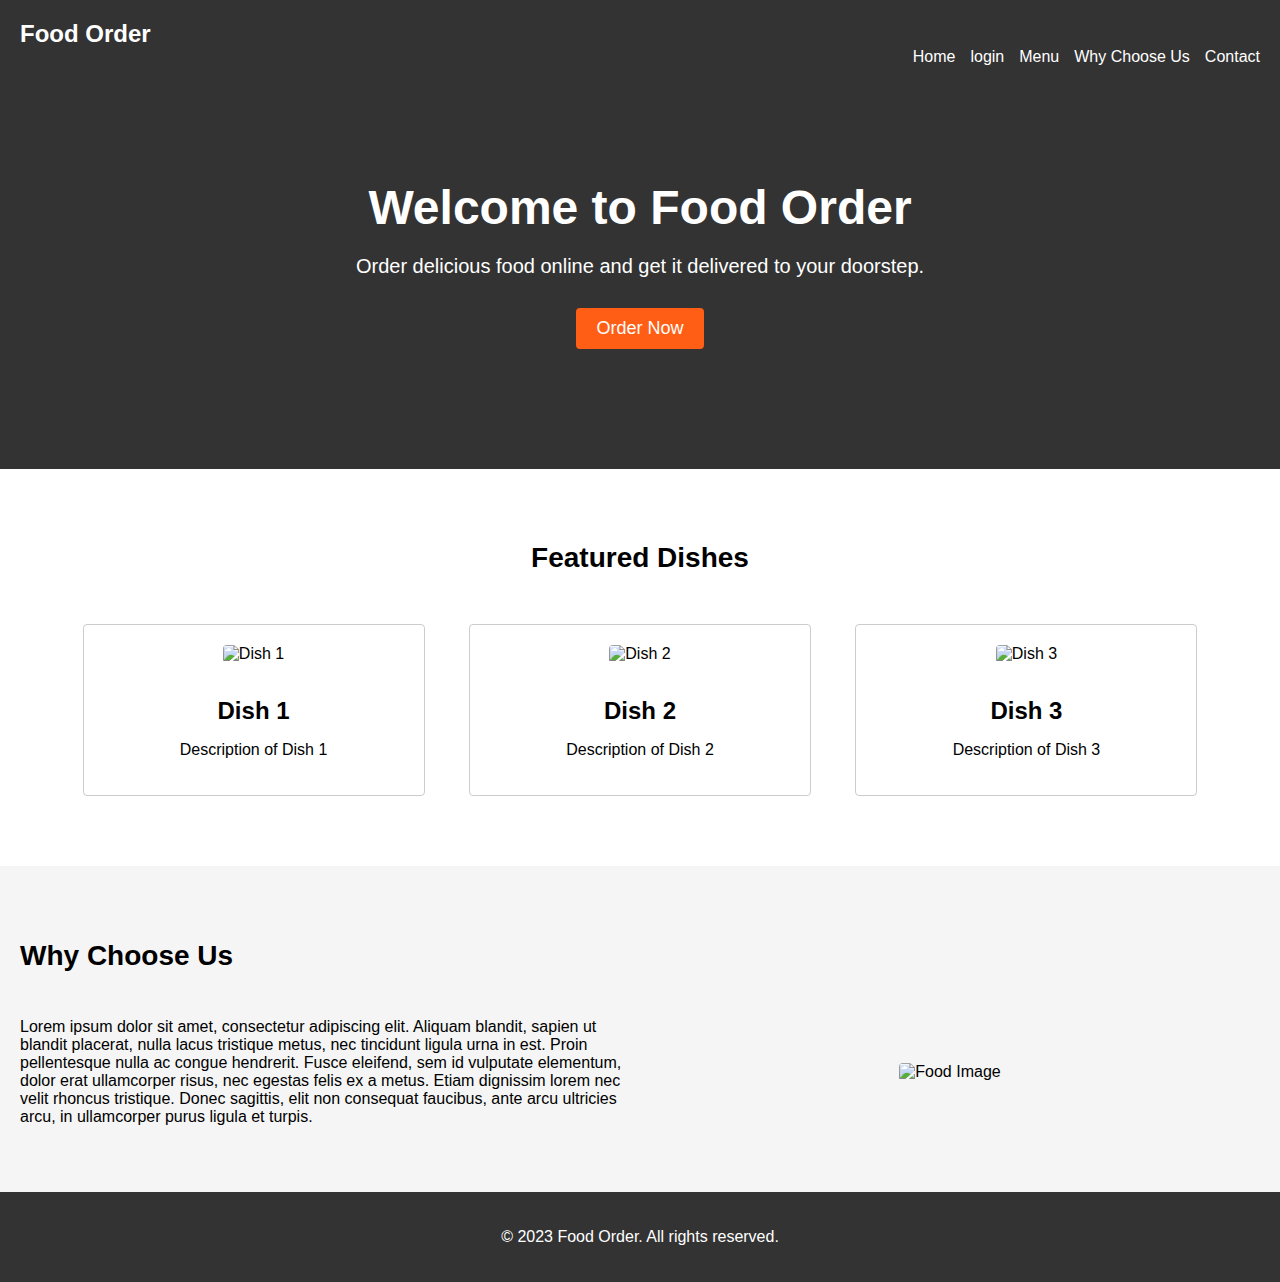
==== templete/homepage/index.html @ 799299d9 "add netify" ====
<!DOCTYPE html>
<html lang="en">
<head>
  <meta charset="UTF-8">
  <meta name="viewport" content="width=device-width, initial-scale=1.0">
  <title>Food Order - Home</title>
  <link rel="stylesheet" href="/static/css/home.css"> <!-- External CSS file for styling -->
</head>
<body>
  <header>
    <nav>
      <div class="logo">Food Order</div>
      <ul class="nav-links">
        <li><a href="/">Home</a></li>
        <li><a href="/login">login</a></li>
        <li><a href="#featured">Menu</a></li>
        <li><a href="#Why">Why Choose Us</a></li>
        <li><a href="/contact">Contact</a></li>
      </ul>
    </nav>
    <div class="hero">
      <h1>Welcome to Food Order</h1>
      <p>Order delicious food online and get it delivered to your doorstep.</p>
      <a href="/signup" class="btn">Order Now</a>
    </div>
  </header>
  
  <section  id="featured" class="featured">
    <h2>Featured Dishes</h2>
    <div class="dish-card">
      <img src="dish1.jpg" alt="Dish 1">
      <h3>Dish 1</h3>
      <p>Description of Dish 1</p>
    </div>
    <div class="dish-card">
      <img src="dish2.jpg" alt="Dish 2">
      <h3>Dish 2</h3>
      <p>Description of Dish 2</p>
    </div>
    <div class="dish-card">
      <img src="dish3.jpg" alt="Dish 3">
      <h3>Dish 3</h3>
      <p>Description of Dish 3</p>
    </div>
  </section>

  <section id="Why" class="why-choose-us">
    <h2>Why Choose Us</h2>
    <div class="content">
      <div class="text">
        <p>Lorem ipsum dolor sit amet, consectetur adipiscing elit. Aliquam blandit, sapien ut blandit placerat, nulla lacus tristique metus, nec tincidunt ligula urna in est. Proin pellentesque nulla ac congue hendrerit. Fusce eleifend, sem id vulputate elementum, dolor erat ullamcorper risus, nec egestas felis ex a metus. Etiam dignissim lorem nec velit rhoncus tristique. Donec sagittis, elit non consequat faucibus, ante arcu ultricies arcu, in ullamcorper purus ligula et turpis.</p>
      </div>
      <div class="image">
        <img src="food-image.jpg" alt="Food Image">
      </div>
    </div>
  </section>
  
  <footer>
    <p>&copy; 2023 Food Order. All rights reserved.</p>
  </footer>
</body>
</html>
---- static/css/home.css ----
/* styles.css */

/* Global Styles */
body {
  font-family: Arial, sans-serif;
  margin: 0;
  padding: 0;
}

/* Header Styles */
header {
  background-color: #333;
  color: #fff;
  padding: 20px;
  justify-content: space-between;
}

.logo {
  font-size: 24px;
  font-weight: bold;
}

.nav-links {
  float: right;
  list-style: none;
  margin: 0;
  padding: 0;
  display: flex;
}

.nav-links li {
  margin-left: 15px;
}

.nav-links a {
  color: #fff;
  text-decoration: none;
}

/* Hero Section Styles */
.hero {
  background-image: url(hero-background.jpg);
  background-size: cover;
  background-position: center;
  padding: 100px;
  text-align: center;
  color: #fff;
}

.hero h1 {
  font-size: 48px;
  margin-bottom: 20px;
}

.hero p {
  font-size: 20px;
  margin-bottom: 30px;
}

.btn {
  display: inline-block;
  background-color: #ff5e14;
  color: #fff;
  font-size: 18px;
  padding: 10px 20px;
  text-decoration: none;
  border-radius: 4px;
}

/* Featured Dishes Section Styles */
.featured {
  text-align: center;
  padding: 50px 20px;
}

.featured h2 {
  font-size: 28px;
  margin-bottom: 30px;
}

.dish-card {
  display: inline-block;
  width: 300px;
  margin: 20px;
  padding: 20px;
  border: 1px solid #ccc;
  border-radius: 4px;
}

.dish-card img {
  width: 100%;
  border-radius: 4px;
  margin-bottom: 10px;
}

.dish-card h3 {
  font-size: 24px;
  margin-bottom: 10px;
}

.dish-card p {
  font-size: 16px;
}

/* Why Choose Us Section Styles */
.why-choose-us {
  background-color: #f5f5f5;
  padding: 50px 20px;
}

.why-choose-us h2 {
  font-size: 28px;
  margin-bottom: 30px;
}

.content {
  display: flex;
  flex-direction: row;
  align-items: center;
}

.text {
  flex: 1;
}

.image {
  flex: 1;
  text-align: center;
}

.image img {
  max-width: 100%;
  height: auto;
  border-radius: 4px;
}

/* Footer Styles */
footer {
  background-color: #333;
  color: #fff;
  padding: 20px;
  text-align: center;
}

/* Media Queries for Responsive Design */
@media only screen and (max-width: 768px) {
  /* Header */
  .nav-links {
    float: none;
    display: none;
  }

  .nav-links li {
    margin: 0;
  }

  .logo {
    text-align: center;
    margin-bottom: 10px;
  }

  /* Hero Section */
  .hero {
    padding: 50px;
  }

  .hero h1 {
    font-size: 36px;
  }

  .hero p {
    font-size: 16px;
    margin-bottom: 20px;
  }

  /* Featured Dishes Section */
  .featured {
    padding: 30px;
  }

  .dish-card {
    width: 100%;
    margin: 10px 0;
  }

  /* Why Choose Us Section */
  .why-choose-us {
    padding: 30px;
  }

  .content {
    flex-direction: column;
  }

  .text {
    margin-bottom: 20px;
  }
}
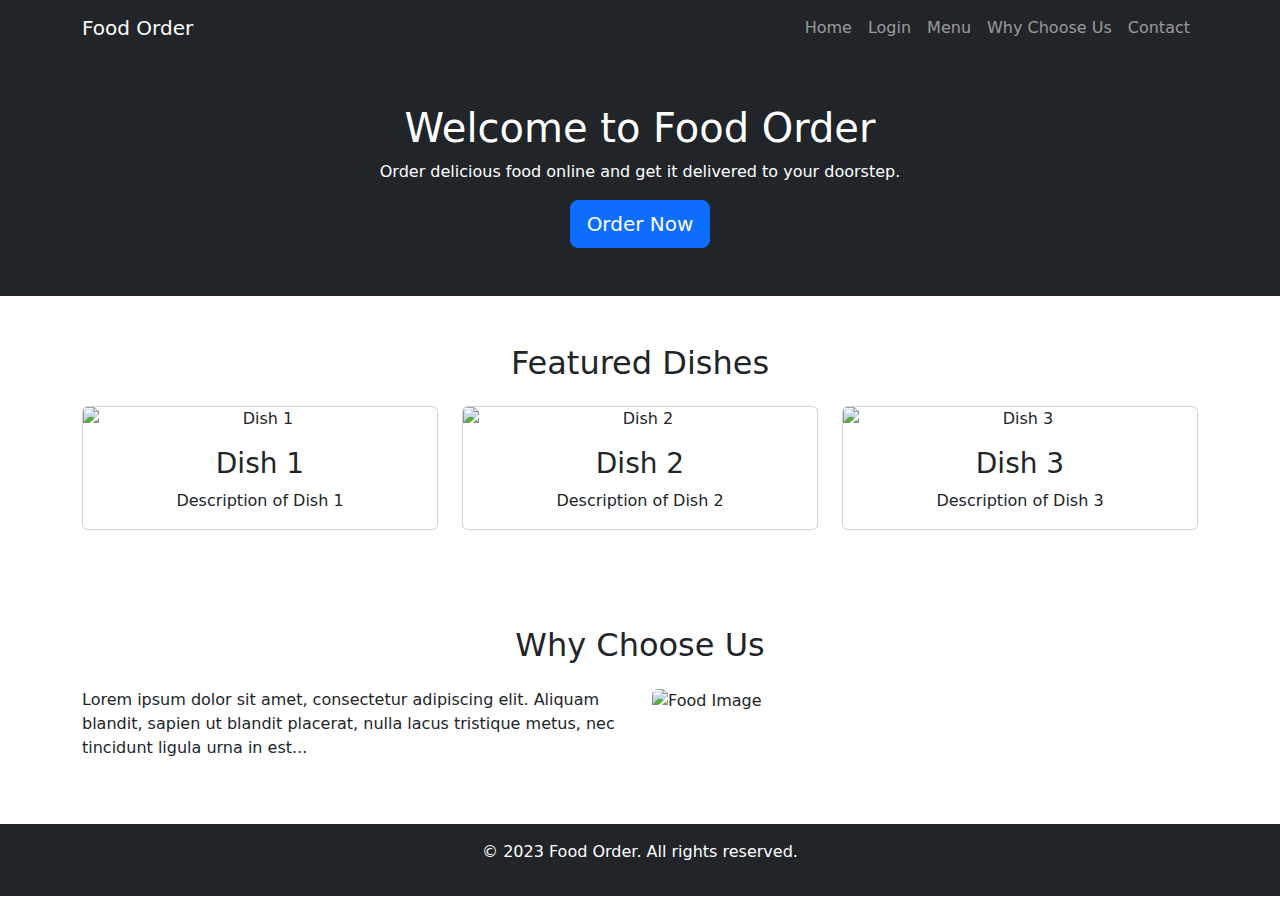
==== commit 1a34dfe1: "change to postgress" ====
--- a/templete/homepage/index.html
+++ b/templete/homepage/index.html
@@ -1,63 +1,108 @@
 <!DOCTYPE html>
 <html lang="en">
+
 <head>
-  <meta charset="UTF-8">
-  <meta name="viewport" content="width=device-width, initial-scale=1.0">
-  <title>Food Order - Home</title>
-  <link rel="stylesheet" href="/static/css/home.css"> <!-- External CSS file for styling -->
+    <meta charset="UTF-8">
+    <meta name="viewport" content="width=device-width, initial-scale=1.0">
+    <title>Food Order - Home</title>
+    <!-- Bootstrap CSS -->
+    <link rel="stylesheet" href="https://cdn.jsdelivr.net/npm/bootstrap@5.3.0/dist/css/bootstrap.min.css">
 </head>
+
 <body>
-  <header>
-    <nav>
-      <div class="logo">Food Order</div>
-      <ul class="nav-links">
-        <li><a href="/">Home</a></li>
-        <li><a href="/login">login</a></li>
-        <li><a href="#featured">Menu</a></li>
-        <li><a href="#Why">Why Choose Us</a></li>
-        <li><a href="/contact">Contact</a></li>
-      </ul>
-    </nav>
-    <div class="hero">
-      <h1>Welcome to Food Order</h1>
-      <p>Order delicious food online and get it delivered to your doorstep.</p>
-      <a href="/signup" class="btn">Order Now</a>
-    </div>
-  </header>
-  
-  <section  id="featured" class="featured">
-    <h2>Featured Dishes</h2>
-    <div class="dish-card">
-      <img src="dish1.jpg" alt="Dish 1">
-      <h3>Dish 1</h3>
-      <p>Description of Dish 1</p>
-    </div>
-    <div class="dish-card">
-      <img src="dish2.jpg" alt="Dish 2">
-      <h3>Dish 2</h3>
-      <p>Description of Dish 2</p>
-    </div>
-    <div class="dish-card">
-      <img src="dish3.jpg" alt="Dish 3">
-      <h3>Dish 3</h3>
-      <p>Description of Dish 3</p>
-    </div>
-  </section>
 
-  <section id="Why" class="why-choose-us">
-    <h2>Why Choose Us</h2>
-    <div class="content">
-      <div class="text">
-        <p>Lorem ipsum dolor sit amet, consectetur adipiscing elit. Aliquam blandit, sapien ut blandit placerat, nulla lacus tristique metus, nec tincidunt ligula urna in est. Proin pellentesque nulla ac congue hendrerit. Fusce eleifend, sem id vulputate elementum, dolor erat ullamcorper risus, nec egestas felis ex a metus. Etiam dignissim lorem nec velit rhoncus tristique. Donec sagittis, elit non consequat faucibus, ante arcu ultricies arcu, in ullamcorper purus ligula et turpis.</p>
-      </div>
-      <div class="image">
-        <img src="food-image.jpg" alt="Food Image">
-      </div>
-    </div>
-  </section>
-  
-  <footer>
-    <p>&copy; 2023 Food Order. All rights reserved.</p>
-  </footer>
+    <header class="bg-dark text-white">
+        <nav class="navbar navbar-expand-lg navbar-dark">
+            <div class="container">
+                <a class="navbar-brand" href="#">Food Order</a>
+                <button class="navbar-toggler" type="button" data-bs-toggle="collapse" data-bs-target="#navbarNav"
+                    aria-controls="navbarNav" aria-expanded="false" aria-label="Toggle navigation">
+                    <span class="navbar-toggler-icon"></span>
+                </button>
+                <div class="collapse navbar-collapse justify-content-end" id="navbarNav">
+                    <ul class="navbar-nav">
+                        <li class="nav-item">
+                            <a class="nav-link" href="/">Home</a>
+                        </li>
+                        <li class="nav-item">
+                            <a class="nav-link" href="/login">Login</a>
+                        </li>
+                        <li class="nav-item">
+                            <a class="nav-link" href="#featured">Menu</a>
+                        </li>
+                        <li class="nav-item">
+                            <a class="nav-link" href="#Why">Why Choose Us</a>
+                        </li>
+                        <li class="nav-item">
+                            <a class="nav-link" href="/contact">Contact</a>
+                        </li>
+                    </ul>
+                </div>
+            </div>
+        </nav>
+        <div class="hero text-center py-5">
+            <h1>Welcome to Food Order</h1>
+            <p>Order delicious food online and get it delivered to your doorstep.</p>
+            <a href="/signup" class="btn btn-primary btn-lg">Order Now</a>
+        </div>
+    </header>
+
+    <section id="featured" class="featured py-5">
+        <div class="container text-center">
+            <h2 class="mb-4">Featured Dishes</h2>
+            <div class="row">
+                <div class="col-md-4">
+                    <div class="card">
+                        <img src="https://duckduckgo.com/?q=food%20images&iax=images&ia=images&iai=https://images.pexels.com/photos/1633578/pexels-photo-1633578.jpeg?cs=srgb&dl=beef-bread-buns-1633578.jpg&fm=jpg&atb=v317-1" class="card-img-top" alt="Dish 1">
+                        <div class="card-body">
+                            <h3 class="card-title">Dish 1</h3>
+                            <p class="card-text">Description of Dish 1</p>
+                        </div>
+                    </div>
+                </div>
+                <div class="col-md-4">
+                    <div class="card">
+                        <img src="https://duckduckgo.com/?q=food%20images&iax=images&ia=images&iai=http://www.pixelstalk.net/wp-content/uploads/2016/08/Fresh-hot-delicious-food-wallpaper.jpg&atb=v317-1" class="card-img-top" alt="Dish 2">
+                        <div class="card-body">
+                            <h3 class="card-title">Dish 2</h3>
+                            <p class="card-text">Description of Dish 2</p>
+                        </div>
+                    </div>
+                </div>
+                <div class="col-md-4">
+                    <div class="card">
+                        <img src="https://duckduckgo.com/?q=food%20images&iax=images&ia=images&iai=http://www.pixelstalk.net/wp-content/uploads/2016/08/Desktop-Food-HD-Wallpapers-Free-Download.jpg&atb=v317-1" class="card-img-top" alt="Dish 3">
+                        <div class="card-body">
+                            <h3 class="card-title">Dish 3</h3>
+                            <p class="card-text">Description of Dish 3</p>
+                        </div>
+                    </div>
+                </div>
+            </div>
+        </div>
+    </section>
+
+    <section id="Why" class="why-choose-us py-5">
+        <div class="container">
+            <h2 class="text-center mb-4">Why Choose Us</h2>
+            <div class="row">
+                <div class="col-md-6">
+                    <p>Lorem ipsum dolor sit amet, consectetur adipiscing elit. Aliquam blandit, sapien ut blandit placerat,
+                        nulla lacus tristique metus, nec tincidunt ligula urna in est...</p>
+                </div>
+                <div class="col-md-6">
+                    <img src="https://duckduckgo.com/?q=food%20images&iax=images&ia=images&iai=https://www.pixelstalk.net/wp-content/uploads/2016/08/Free-Food-Images-Download.jpg&atb=v317-1" class="img-fluid rounded" alt="Food Image">
+                </div>
+            </div>
+        </div>
+    </section>
+
+    <footer class="bg-dark text-white text-center py-3">
+        <p>&copy; 2023 Food Order. All rights reserved.</p>
+    </footer>
+
+    <!-- Bootstrap JS (Optional) -->
+    <script src="https://cdn.jsdelivr.net/npm/bootstrap@5.3.0/dist/js/bootstrap.bundle.min.js"></script>
 </body>
+
 </html>
